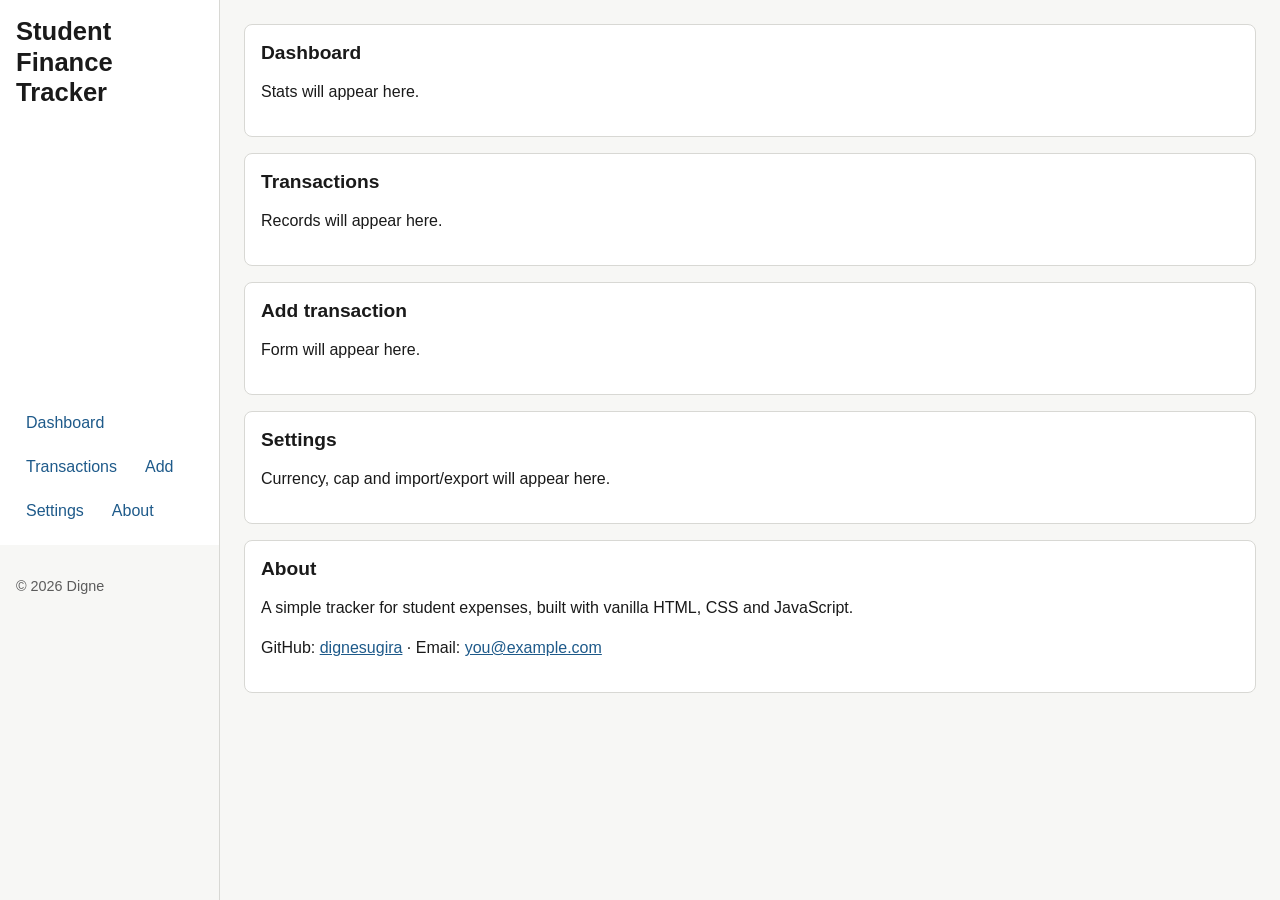
==== index.html @ dd77a082 "M2 completed with html and mobile css done" ====
<!DOCTYPE html>
<html lang="en">
<head>
  <meta charset="UTF-8">
  <meta name="viewport" content="width=device-width, initial-scale=1">
  <title>Student Finance Tracker</title>
  <link rel="stylesheet" href="styles/main.css">
</head>
<body>
  <a class="skip-link" href="#main">Skip to content</a>

  <header class="site-header">
    <h1>Student Finance Tracker</h1>
    <nav aria-label="Main">
      <ul>
        <li><a href="#dashboard">Dashboard</a></li>
        <li><a href="#transactions">Transactions</a></li>
        <li><a href="#add">Add</a></li>
        <li><a href="#settings">Settings</a></li>
        <li><a href="#about">About</a></li>
      </ul>
    </nav>
  </header>

  <main id="main">
    <section id="dashboard" aria-labelledby="dashboard-h">
      <h2 id="dashboard-h">Dashboard</h2>
      <p>Stats will appear here.</p>
    </section>

    <section id="transactions" aria-labelledby="transactions-h">
      <h2 id="transactions-h">Transactions</h2>
      <p>Records will appear here.</p>
    </section>

    <section id="add" aria-labelledby="add-h">
      <h2 id="add-h">Add transaction</h2>
      <p>Form will appear here.</p>
    </section>

    <section id="settings" aria-labelledby="settings-h">
      <h2 id="settings-h">Settings</h2>
      <p>Currency, cap and import/export will appear here.</p>
    </section>

    <section id="about" aria-labelledby="about-h">
      <h2 id="about-h">About</h2>
      <p>A simple tracker for student expenses, built with vanilla HTML, CSS and JavaScript.</p>
      <p>GitHub: <a href="https://github.com/dignesugira">dignesugira</a> · Email: <a href="mailto:you@example.com">you@example.com</a></p>
    </section>
  </main>

  <footer class="site-footer">
    <p role="status" id="status" aria-live="polite"></p>
    <p>&copy; 2026 Digne</p>
  </footer>

  <script type="module" src="scripts/app.js"></script>
</body>
</html>
---- styles/main.css ----
:root {
  --background: #f7f7f5;
  --white: #ffffff;
  --text-color: #1a1a1a;
  --muted-color: #5c5c5c;
  --blue: #1e5a8a;
  --border-color: #d8d8d4;
  --error-color: #b42318;
  --radius: 8px;
  --spacing: 16px;
}

* {
  box-sizing: border-box;
}

body {
  margin: 0;
  font-family: Arial, Helvetica, sans-serif;
  line-height: 1.5;
  color: var(--text-color);
  background-color: var(--background);
}

h1,
h2 {
  margin-top: 0;
  line-height: 1.2;
}

h1 {
  font-size: 1.4rem;
}

h2 {
  font-size: 1.2rem;
}

a {
  color: var(--blue);
}

.skip-link {
  position: absolute;
  top: -100px;
  left: 0;
  z-index: 10;
  padding: 10px 16px;
  color: var(--white);
  background-color: var(--blue);
}

.skip-link:focus {
  top: 0;
}

:focus-visible {
  outline: 3px solid var(--blue);
  outline-offset: 3px;
}

.site-header {
  display: flex;
  flex-direction: column;
  gap: 8px;
  padding: var(--spacing);
  background-color: var(--white);
  border-bottom: 1px solid var(--border-color);
}

.site-header nav ul {
  display: flex;
  flex-wrap: wrap;
  gap: 8px;
  margin: 0;
  padding: 0;
  list-style: none;
}

.site-header nav a {
  display: inline-block;
  padding: 6px 10px;
  border-radius: var(--radius);
  text-decoration: none;
}

.site-header nav a:hover {
  background-color: var(--background);
}

main {
  display: flex;
  flex-direction: column;
  gap: var(--spacing);
  padding: var(--spacing);
}

section {
  padding: var(--spacing);
  background-color: var(--white);
  border: 1px solid var(--border-color);
  border-radius: var(--radius);
}

.site-footer {
  padding: var(--spacing);
  color: var(--muted-color);
  font-size: 0.9rem;
}

@media (min-width: 768px) {
  h1 {
    font-size: 1.6rem;
  }

  .site-header {
    flex-direction: row;
    align-items: center;
    justify-content: space-between;
  }

  main {
    padding: 24px;
  }
}

@media (min-width: 1024px) {
  body {
    display: grid;
    grid-template-columns: 220px minmax(0, 1fr);
    grid-template-areas:
      "header main"
      "footer main";
    min-height: 100vh;
  }

  .site-header {
    grid-area: header;
    flex-direction: column;
    align-items: stretch;
    border-right: 1px solid var(--border-color);
    border-bottom: none;
  }

  .site-footer {
    grid-area: footer;
    border-right: 1px solid var(--border-color);
  }

  main {
    grid-area: main;
  }
}
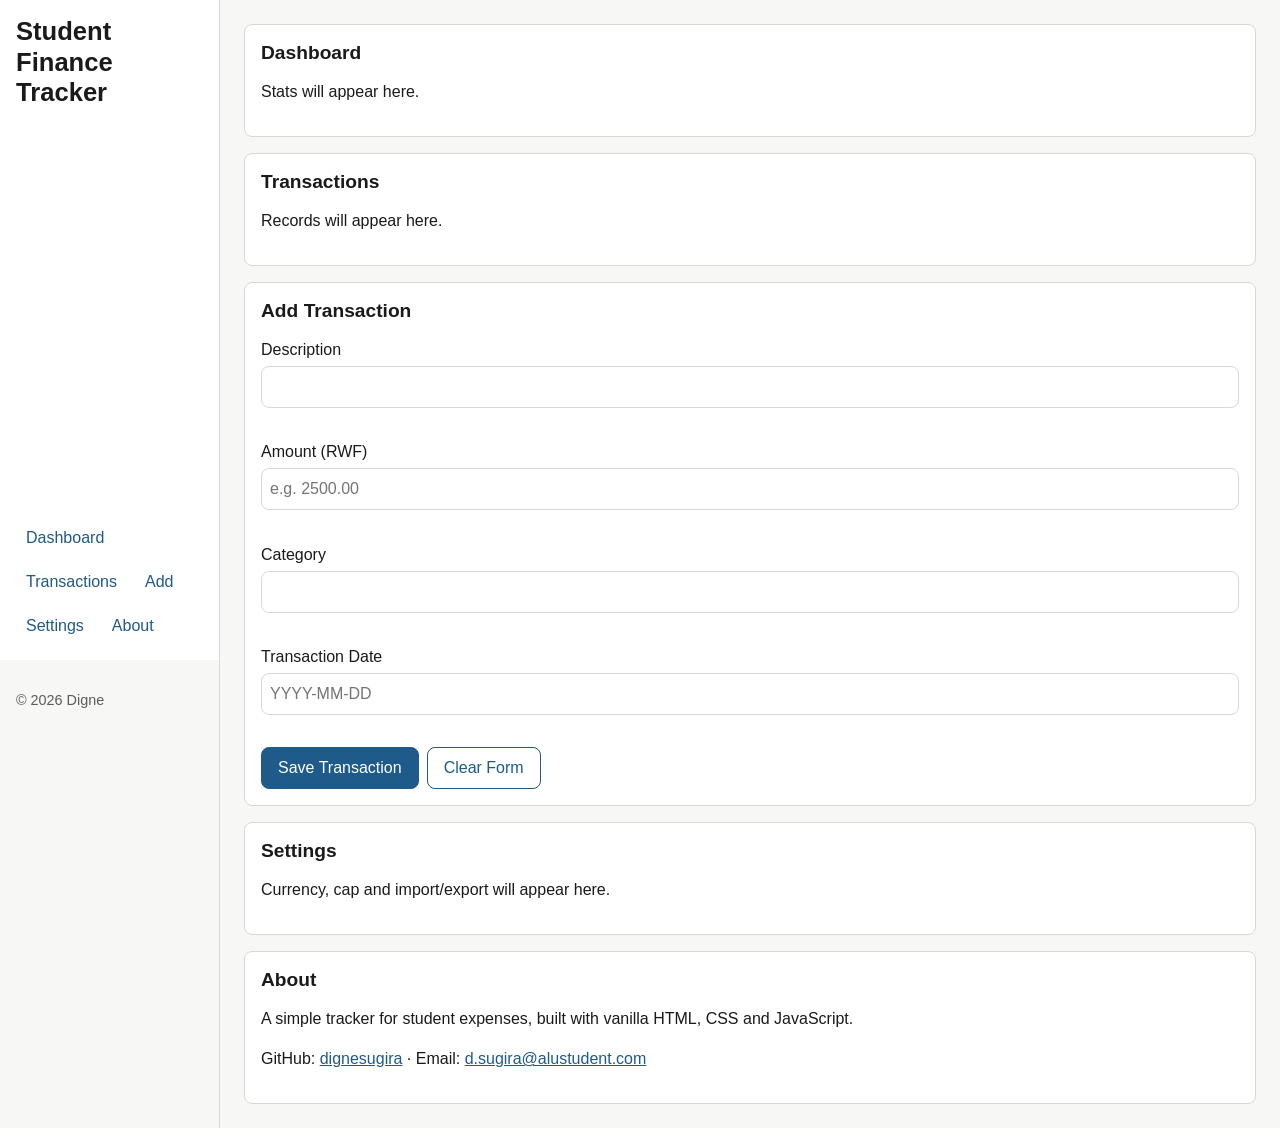
==== commit 0b670b8d: "M3: Added the form and valalidations for regex patterns and tested that they work" ====
--- a/index.html
+++ b/index.html
@@ -33,10 +33,82 @@
       <p>Records will appear here.</p>
     </section>
 
-    <section id="add" aria-labelledby="add-h">
-      <h2 id="add-h">Add transaction</h2>
-      <p>Form will appear here.</p>
-    </section>
+   
+<section id="add" aria-labelledby="add-h">
+  <h2 id="add-h">Add Transaction</h2>
+
+  <form id="txn-form" novalidate>
+    <input type="hidden" id="txn-id" name="id">
+
+    <div class="field">
+      <label for="description">Description</label>
+      <input
+        type="text"
+        id="description"
+        name="description"
+        required
+        aria-describedby="description-err"
+      >
+      <p id="description-err" class="error" role="alert"></p>
+    </div>
+
+    <div class="field">
+      <label for="amount">Amount (RWF)</label>
+      <input
+        type="text"
+        id="amount"
+        name="amount"
+        inputmode="decimal"
+        placeholder="e.g. 2500.00"
+        required
+        aria-describedby="amount-err"
+      >
+      <p id="amount-err" class="error" role="alert"></p>
+    </div>
+
+    <div class="field">
+      <label for="category">Category</label>
+      <input
+        type="text"
+        id="category"
+        name="category"
+        list="category-list"
+        required
+        aria-describedby="category-err"
+      >
+
+      <datalist id="category-list">
+        <option value="Food"></option>
+        <option value="Books"></option>
+        <option value="Transport"></option>
+        <option value="Entertainment"></option>
+        <option value="Fees"></option>
+        <option value="Other"></option>
+      </datalist>
+
+      <p id="category-err" class="error" role="alert"></p>
+    </div>
+
+    <div class="field">
+      <label for="date">Transaction Date</label>
+      <input
+        type="text"
+        id="date"
+        name="date"
+        placeholder="YYYY-MM-DD"
+        required
+        aria-describedby="date-err"
+      >
+      <p id="date-err" class="error" role="alert"></p>
+    </div>
+
+    <div class="actions">
+      <button type="submit" id="save-btn">Save Transaction</button>
+      <button type="reset" id="cancel-btn">Clear Form</button>
+    </div>
+  </form>
+</section>
+
 
     <section id="settings" aria-labelledby="settings-h">
       <h2 id="settings-h">Settings</h2>
@@ -46,7 +118,7 @@
     <section id="about" aria-labelledby="about-h">
       <h2 id="about-h">About</h2>
       <p>A simple tracker for student expenses, built with vanilla HTML, CSS and JavaScript.</p>
-      <p>GitHub: <a href="https://github.com/dignesugira">dignesugira</a> · Email: <a href="mailto:you@example.com">you@example.com</a></p>
+      <p>GitHub: <a href="https://github.com/dignesugira">dignesugira</a> · Email: <a href="mailto:d.sugira@alustudent.com">d.sugira@alustudent.com</a></p>
     </section>
   </main>
 
--- a/styles/main.css
+++ b/styles/main.css
@@ -109,6 +109,51 @@
   font-size: 0.9rem;
 }
 
+.field {
+  display: flex;
+  flex-direction: column;
+  gap: 4px;
+  margin-bottom: 12px;
+}
+
+.field input {
+  padding: 8px;
+  font: inherit;
+  border: 1px solid var(--border-color);
+  border-radius: var(--radius);
+}
+
+.field input[aria-invalid="true"] {
+  border-color: var(--error-color);
+}
+
+.error {
+  margin: 0;
+  min-height: 1.2em;
+  font-size: 0.85rem;
+  color: var(--error-color);
+}
+
+.actions {
+  display: flex;
+  gap: 8px;
+}
+
+button {
+  padding: 8px 16px;
+  font: inherit;
+  color: var(--white);
+  background-color: var(--blue);
+  border: 1px solid var(--blue);
+  border-radius: var(--radius);
+  cursor: pointer;
+}
+
+button[type="reset"] {
+  background-color: transparent;
+  color: var(--blue);
+}
+
 @media (min-width: 768px) {
   h1 {
     font-size: 1.6rem;
@@ -151,4 +196,4 @@
   main {
     grid-area: main;
   }
-}
+}
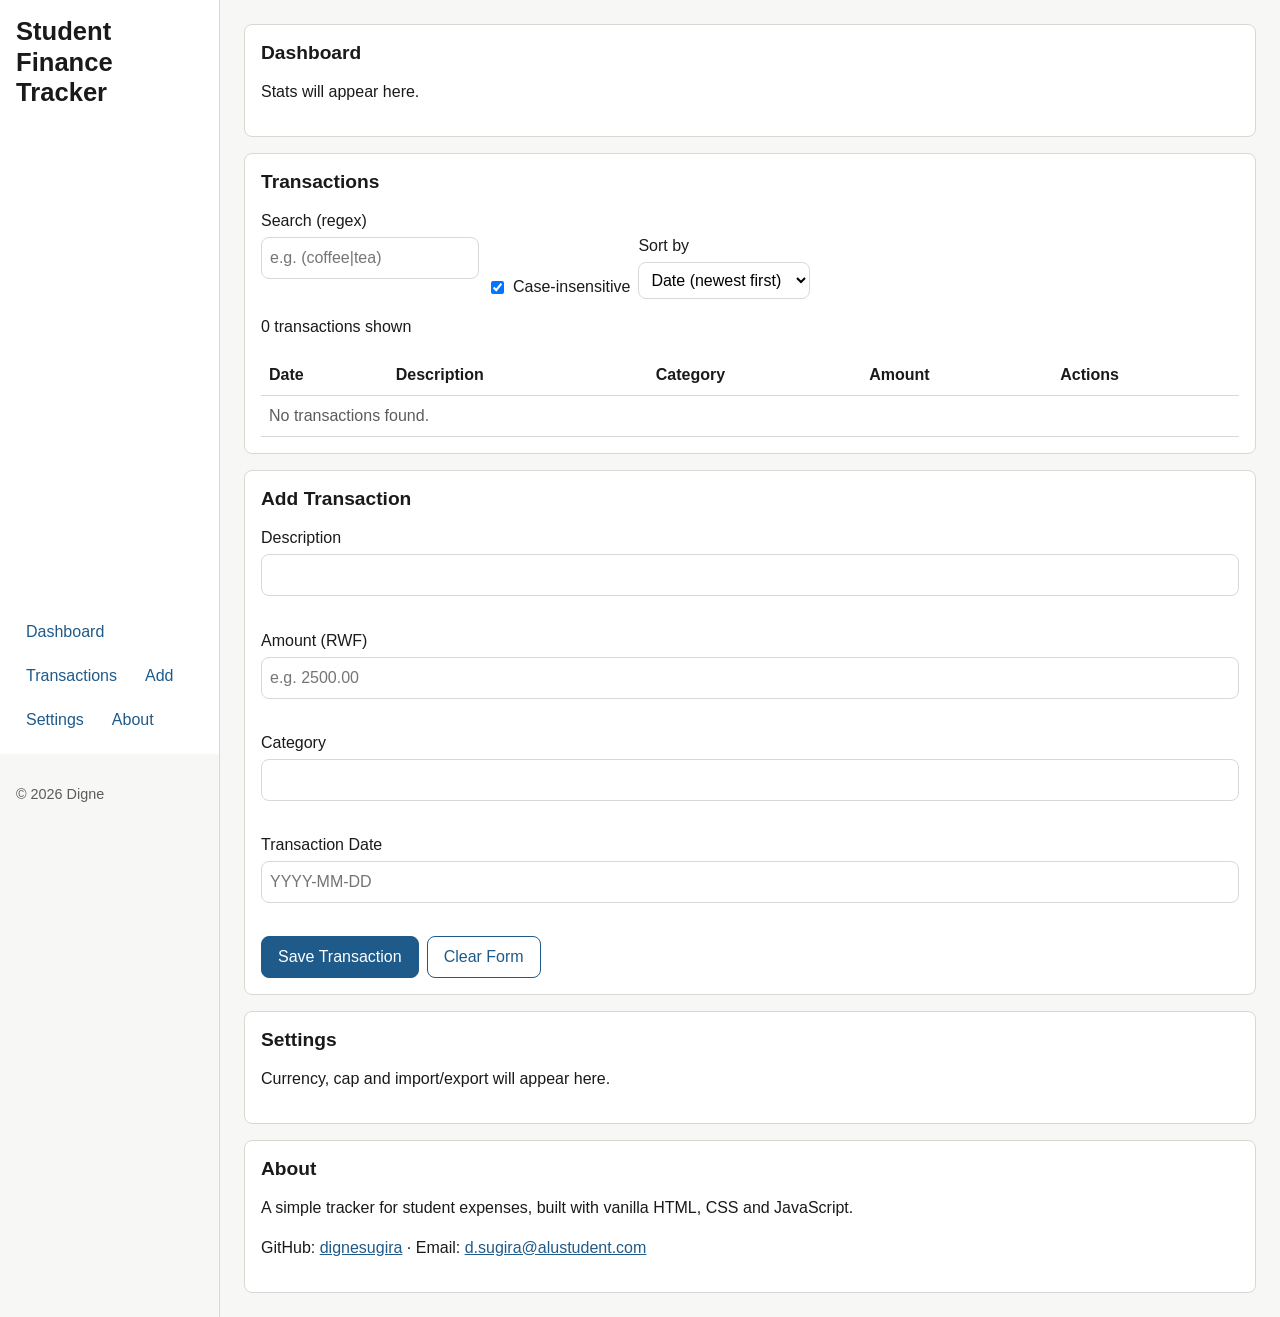
==== commit 0759f8d7: "M4: show transactions in atable, uses sorting, searches uses the regex patterns" ====
--- a/index.html
+++ b/index.html
@@ -30,7 +30,46 @@
 
     <section id="transactions" aria-labelledby="transactions-h">
       <h2 id="transactions-h">Transactions</h2>
-      <p>Records will appear here.</p>
+
+      <div class="toolbar">
+        <div class="field">
+          <label for="search">Search (regex)</label>
+          <input type="text" id="search" placeholder="e.g. (coffee|tea)" aria-describedby="search-err">
+          <p id="search-err" class="error" role="alert"></p>
+        </div>
+
+        <label class="checkbox">
+          <input type="checkbox" id="case-insensitive" checked>
+          Case-insensitive
+        </label>
+
+        <div class="field">
+          <label for="sort">Sort by</label>
+          <select id="sort">
+            <option value="date-desc">Date (newest first)</option>
+            <option value="date-asc">Date (oldest first)</option>
+            <option value="description-asc">Description (A–Z)</option>
+            <option value="description-desc">Description (Z–A)</option>
+            <option value="amount-desc">Amount (high–low)</option>
+            <option value="amount-asc">Amount (low–high)</option>
+          </select>
+        </div>
+      </div>
+
+      <p id="result-count" role="status" aria-live="polite"></p>
+
+      <table id="txn-table">
+        <thead>
+          <tr>
+            <th scope="col">Date</th>
+            <th scope="col">Description</th>
+            <th scope="col">Category</th>
+            <th scope="col">Amount</th>
+            <th scope="col">Actions</th>
+          </tr>
+        </thead>
+        <tbody id="txn-body"></tbody>
+      </table>
     </section>
 
    
--- a/styles/main.css
+++ b/styles/main.css
@@ -154,6 +154,84 @@
   color: var(--blue);
 }
 
+.toolbar {
+  display: flex;
+  flex-direction: column;
+  gap: 8px;
+  margin-bottom: 12px;
+}
+
+.checkbox {
+  display: flex;
+  align-items: center;
+  gap: 6px;
+}
+
+.field select {
+  padding: 8px;
+  font: inherit;
+  border: 1px solid var(--border-color);
+  border-radius: var(--radius);
+  background-color: var(--white);
+}
+
+/* mobile: each row becomes a card */
+table {
+  width: 100%;
+  border-collapse: collapse;
+}
+
+thead {
+  position: absolute;
+  left: -9999px;
+}
+
+tbody tr {
+  display: block;
+  padding: 8px 12px;
+  margin-bottom: 8px;
+  border: 1px solid var(--border-color);
+  border-radius: var(--radius);
+}
+
+td {
+  display: flex;
+  justify-content: space-between;
+  gap: 8px;
+  padding: 4px 0;
+}
+
+td::before {
+  content: attr(data-label);
+  font-weight: bold;
+  color: var(--muted-color);
+}
+
+td.empty {
+  justify-content: center;
+  color: var(--muted-color);
+}
+
+td.empty::before {
+  content: none;
+}
+
+td button {
+  padding: 4px 10px;
+  font-size: 0.9rem;
+}
+
+.delete-btn {
+  background-color: transparent;
+  color: var(--error-color);
+  border-color: var(--error-color);
+}
+
+mark {
+  background-color: #ffe58a;
+  color: inherit;
+}
+
 @media (min-width: 768px) {
   h1 {
     font-size: 1.6rem;
@@ -167,6 +245,39 @@
 
   main {
     padding: 24px;
+  }
+
+  .toolbar {
+    flex-direction: row;
+    align-items: flex-end;
+    flex-wrap: wrap;
+  }
+
+  .toolbar .field {
+    margin-bottom: 0;
+  }
+
+  thead {
+    position: static;
+  }
+
+  tbody tr {
+    display: table-row;
+    border: none;
+    padding: 0;
+    margin: 0;
+  }
+
+  th,
+  td {
+    display: table-cell;
+    padding: 8px;
+    text-align: left;
+    border-bottom: 1px solid var(--border-color);
+  }
+
+  td::before {
+    content: none;
   }
 }
 
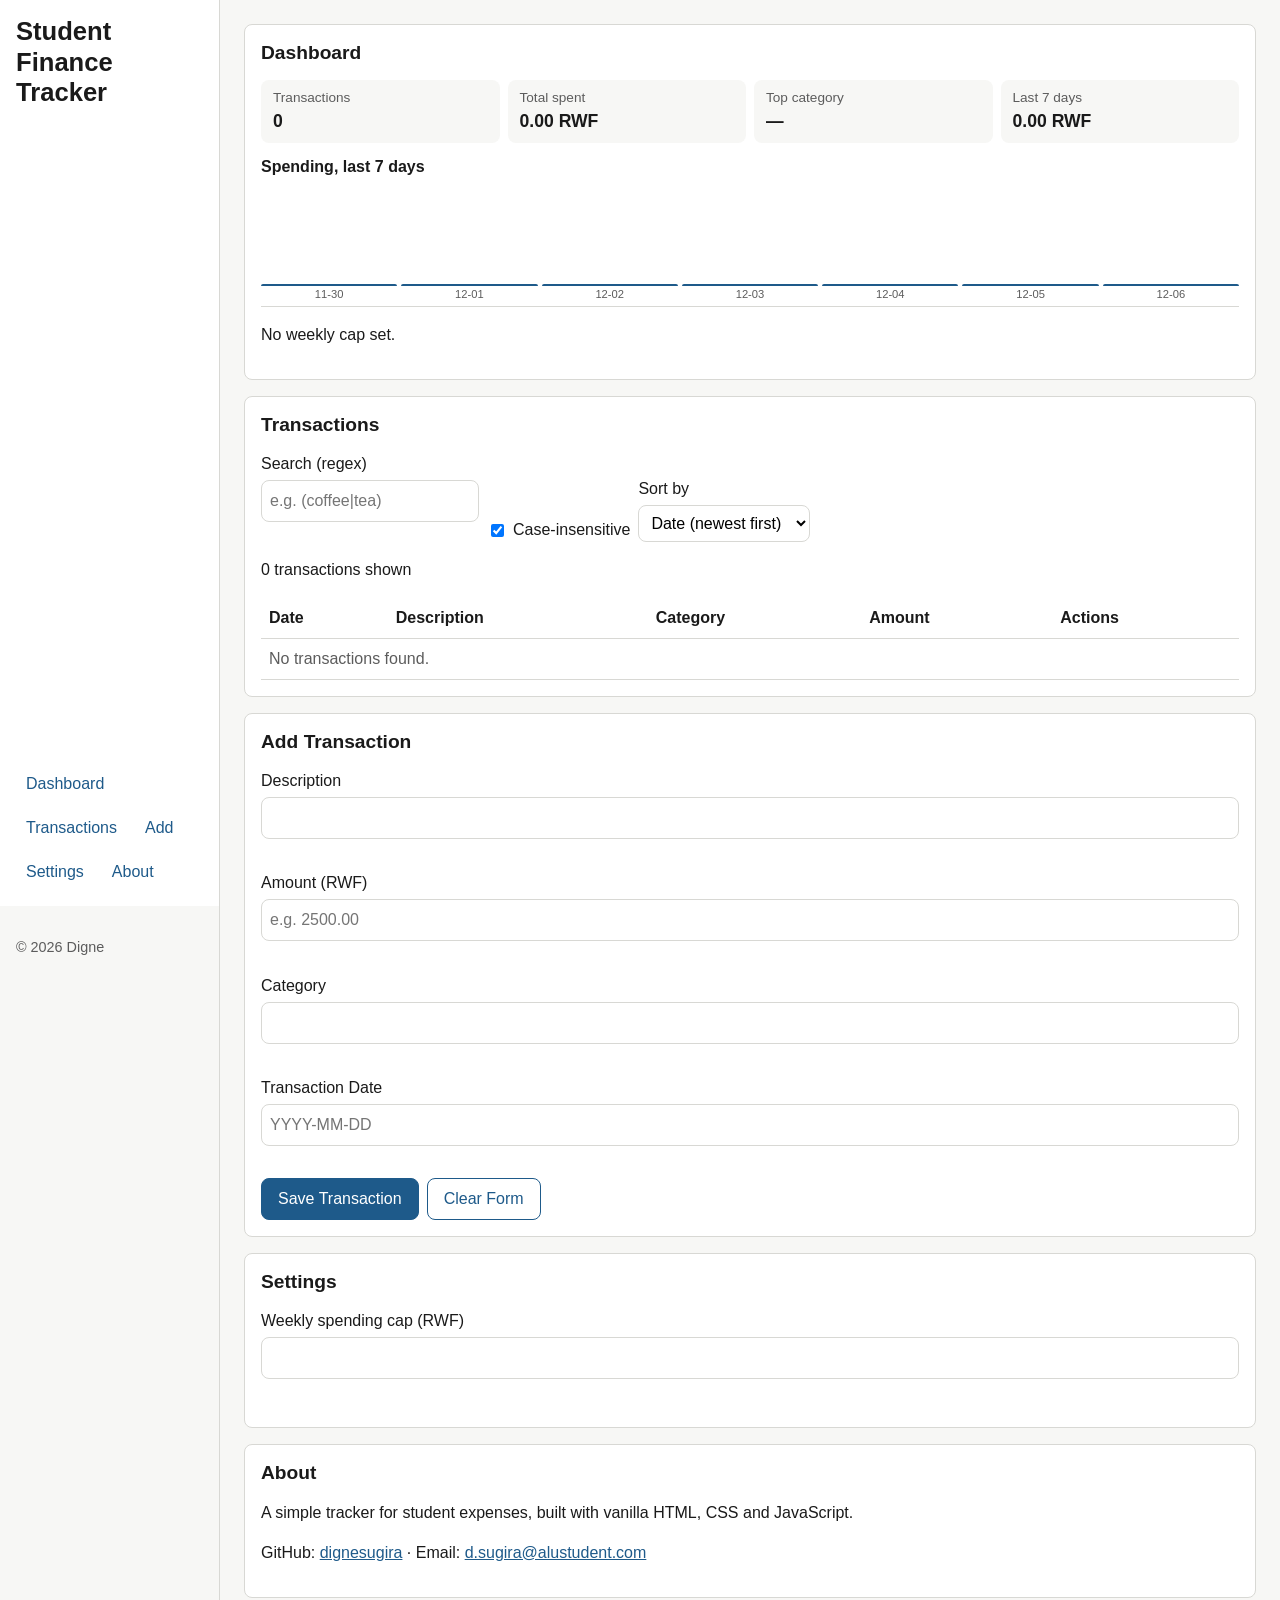
==== commit 8139d874: "M5: Dashbord statistics and weekly cap" ====
--- a/index.html
+++ b/index.html
@@ -25,7 +25,31 @@
   <main id="main">
     <section id="dashboard" aria-labelledby="dashboard-h">
       <h2 id="dashboard-h">Dashboard</h2>
-      <p>Stats will appear here.</p>
+
+      <div class="stats">
+        <div class="stat">
+          <span class="stat-label">Transactions</span>
+          <span class="stat-value" id="stat-count">0</span>
+        </div>
+        <div class="stat">
+          <span class="stat-label">Total spent</span>
+          <span class="stat-value" id="stat-total">0.00 RWF</span>
+        </div>
+        <div class="stat">
+          <span class="stat-label">Top category</span>
+          <span class="stat-value" id="stat-top">—</span>
+        </div>
+        <div class="stat">
+          <span class="stat-label">Last 7 days</span>
+          <span class="stat-value" id="stat-week">0.00 RWF</span>
+        </div>
+      </div>
+
+      <h3>Spending, last 7 days</h3>
+      <div class="chart" id="chart" role="img" aria-label="Bar chart of daily spending for the last 7 days"></div>
+
+      <p id="cap-ok" role="status" aria-live="polite"></p>
+      <p id="cap-over" role="alert" aria-live="assertive" class="over"></p>
     </section>
 
     <section id="transactions" aria-labelledby="transactions-h">
@@ -151,7 +175,12 @@
 
     <section id="settings" aria-labelledby="settings-h">
       <h2 id="settings-h">Settings</h2>
-      <p>Currency, cap and import/export will appear here.</p>
+
+      <div class="field">
+        <label for="weekly-cap">Weekly spending cap (RWF)</label>
+        <input type="text" id="weekly-cap" inputmode="decimal" aria-describedby="weekly-cap-err">
+        <p id="weekly-cap-err" class="error" role="alert"></p>
+      </div>
     </section>
 
     <section id="about" aria-labelledby="about-h">
--- a/styles/main.css
+++ b/styles/main.css
@@ -37,6 +37,11 @@
   font-size: 1.2rem;
 }
 
+h3 {
+  margin: 0 0 8px;
+  font-size: 1rem;
+}
+
 a {
   color: var(--blue);
 }
@@ -232,6 +237,65 @@
   color: inherit;
 }
 
+.stats {
+  display: grid;
+  grid-template-columns: 1fr 1fr;
+  gap: 8px;
+  margin-bottom: 12px;
+}
+
+.stat {
+  display: flex;
+  flex-direction: column;
+  padding: 8px 12px;
+  background-color: var(--background);
+  border-radius: var(--radius);
+}
+
+.stat-label {
+  font-size: 0.85rem;
+  color: var(--muted-color);
+}
+
+.stat-value {
+  font-size: 1.1rem;
+  font-weight: bold;
+}
+
+.chart {
+  display: flex;
+  align-items: flex-end;
+  gap: 4px;
+  height: 120px;
+  padding-bottom: 20px;
+  border-bottom: 1px solid var(--border-color);
+  margin-bottom: 12px;
+}
+
+.bar {
+  position: relative;
+  flex: 1;
+  min-height: 2px;
+  background-color: var(--blue);
+  border-radius: 4px 4px 0 0;
+  transition: height 0.3s ease;
+}
+
+.bar span {
+  position: absolute;
+  top: 100%;
+  left: 50%;
+  transform: translateX(-50%);
+  font-size: 0.7rem;
+  color: var(--muted-color);
+  white-space: nowrap;
+}
+
+.over {
+  color: var(--error-color);
+  font-weight: bold;
+}
+
 @media (min-width: 768px) {
   h1 {
     font-size: 1.6rem;
@@ -245,6 +309,10 @@
 
   main {
     padding: 24px;
+  }
+
+  .stats {
+    grid-template-columns: repeat(4, 1fr);
   }
 
   .toolbar {
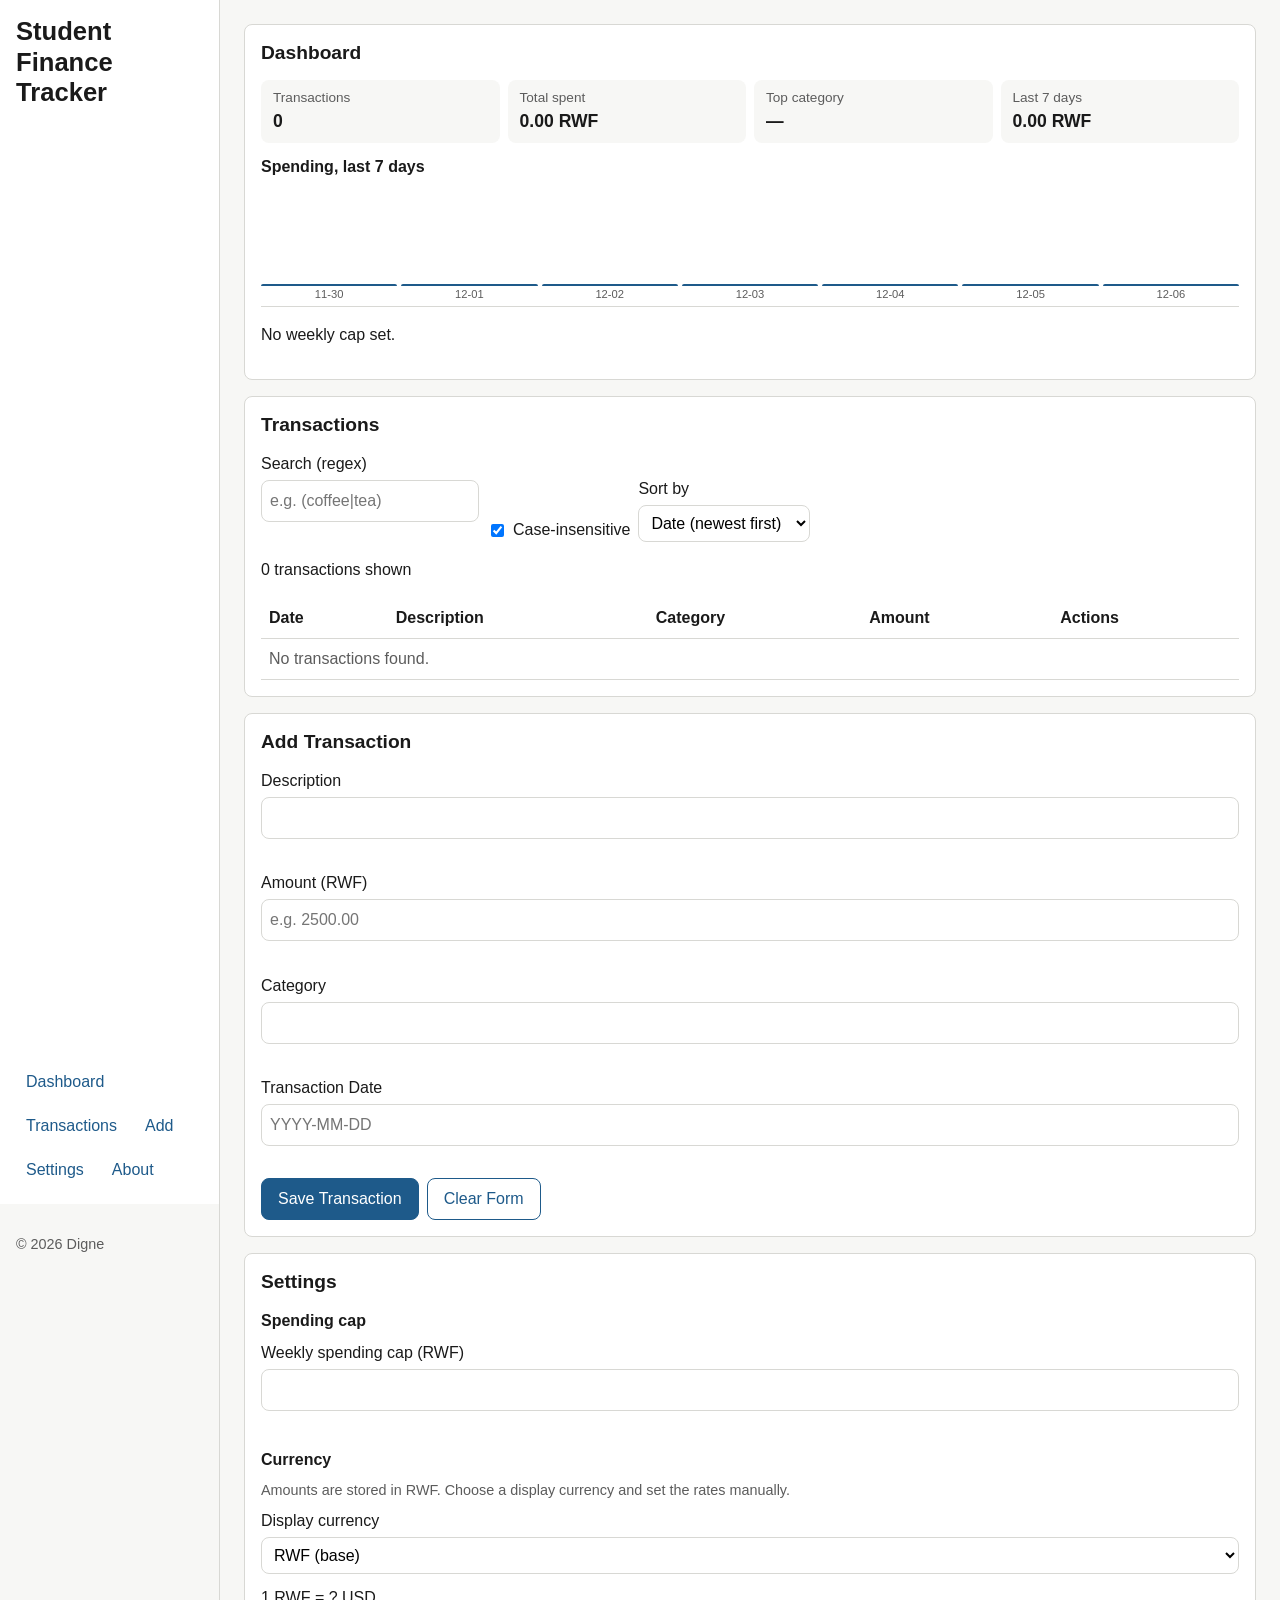
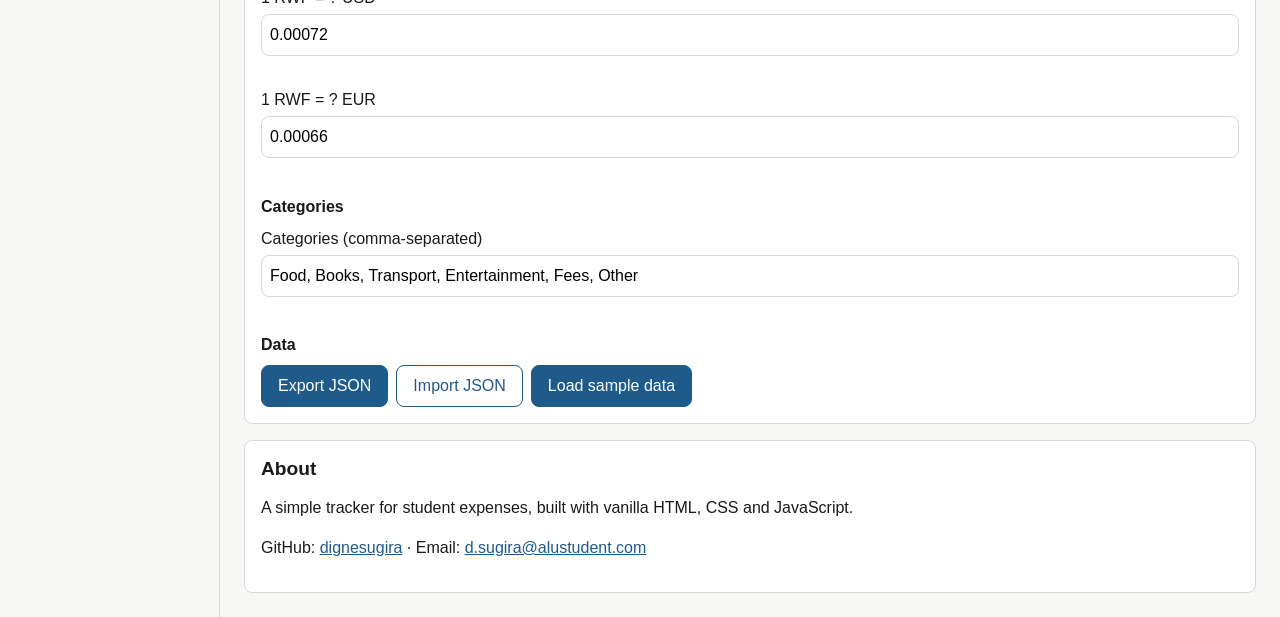
==== commit c86e98ef: "M6: wire settings and import/export into the UI" ====
--- a/index.html
+++ b/index.html
@@ -176,10 +176,49 @@
     <section id="settings" aria-labelledby="settings-h">
       <h2 id="settings-h">Settings</h2>
 
+      <h3>Spending cap</h3>
       <div class="field">
         <label for="weekly-cap">Weekly spending cap (RWF)</label>
         <input type="text" id="weekly-cap" inputmode="decimal" aria-describedby="weekly-cap-err">
         <p id="weekly-cap-err" class="error" role="alert"></p>
+      </div>
+
+      <h3>Currency</h3>
+      <p class="hint">Amounts are stored in RWF. Choose a display currency and set the rates manually.</p>
+      <div class="field">
+        <label for="display-currency">Display currency</label>
+        <select id="display-currency">
+          <option value="RWF">RWF (base)</option>
+          <option value="USD">USD</option>
+          <option value="EUR">EUR</option>
+        </select>
+      </div>
+      <div class="field">
+        <label for="rate-usd">1 RWF = ? USD</label>
+        <input type="text" id="rate-usd" inputmode="decimal" aria-describedby="rate-usd-err">
+        <p id="rate-usd-err" class="error" role="alert"></p>
+      </div>
+      <div class="field">
+        <label for="rate-eur">1 RWF = ? EUR</label>
+        <input type="text" id="rate-eur" inputmode="decimal" aria-describedby="rate-eur-err">
+        <p id="rate-eur-err" class="error" role="alert"></p>
+      </div>
+
+      <h3>Categories</h3>
+      <div class="field">
+        <label for="categories">Categories (comma-separated)</label>
+        <input type="text" id="categories" aria-describedby="categories-err">
+        <p id="categories-err" class="error" role="alert"></p>
+      </div>
+
+      <h3>Data</h3>
+      <div class="actions">
+        <button type="button" id="export-btn">Export JSON</button>
+        <label class="file-btn">
+          Import JSON
+          <input type="file" id="import-file" accept="application/json,.json">
+        </label>
+        <button type="button" id="seed-btn">Load sample data</button>
       </div>
     </section>
 
--- a/styles/main.css
+++ b/styles/main.css
@@ -296,6 +296,42 @@
   font-weight: bold;
 }
 
+.hint {
+  margin: 0 0 8px;
+  font-size: 0.9rem;
+  color: var(--muted-color);
+}
+
+.file-btn {
+  display: inline-block;
+  padding: 8px 16px;
+  color: var(--blue);
+  background-color: transparent;
+  border: 1px solid var(--blue);
+  border-radius: var(--radius);
+  cursor: pointer;
+}
+
+.file-btn input {
+  position: absolute;
+  width: 1px;
+  height: 1px;
+  opacity: 0;
+}
+
+.file-btn:focus-within {
+  outline: 3px solid var(--blue);
+  outline-offset: 3px;
+}
+
+#settings h3 {
+  margin-top: 16px;
+}
+
+#settings .actions {
+  flex-wrap: wrap;
+}
+
 @media (min-width: 768px) {
   h1 {
     font-size: 1.6rem;
